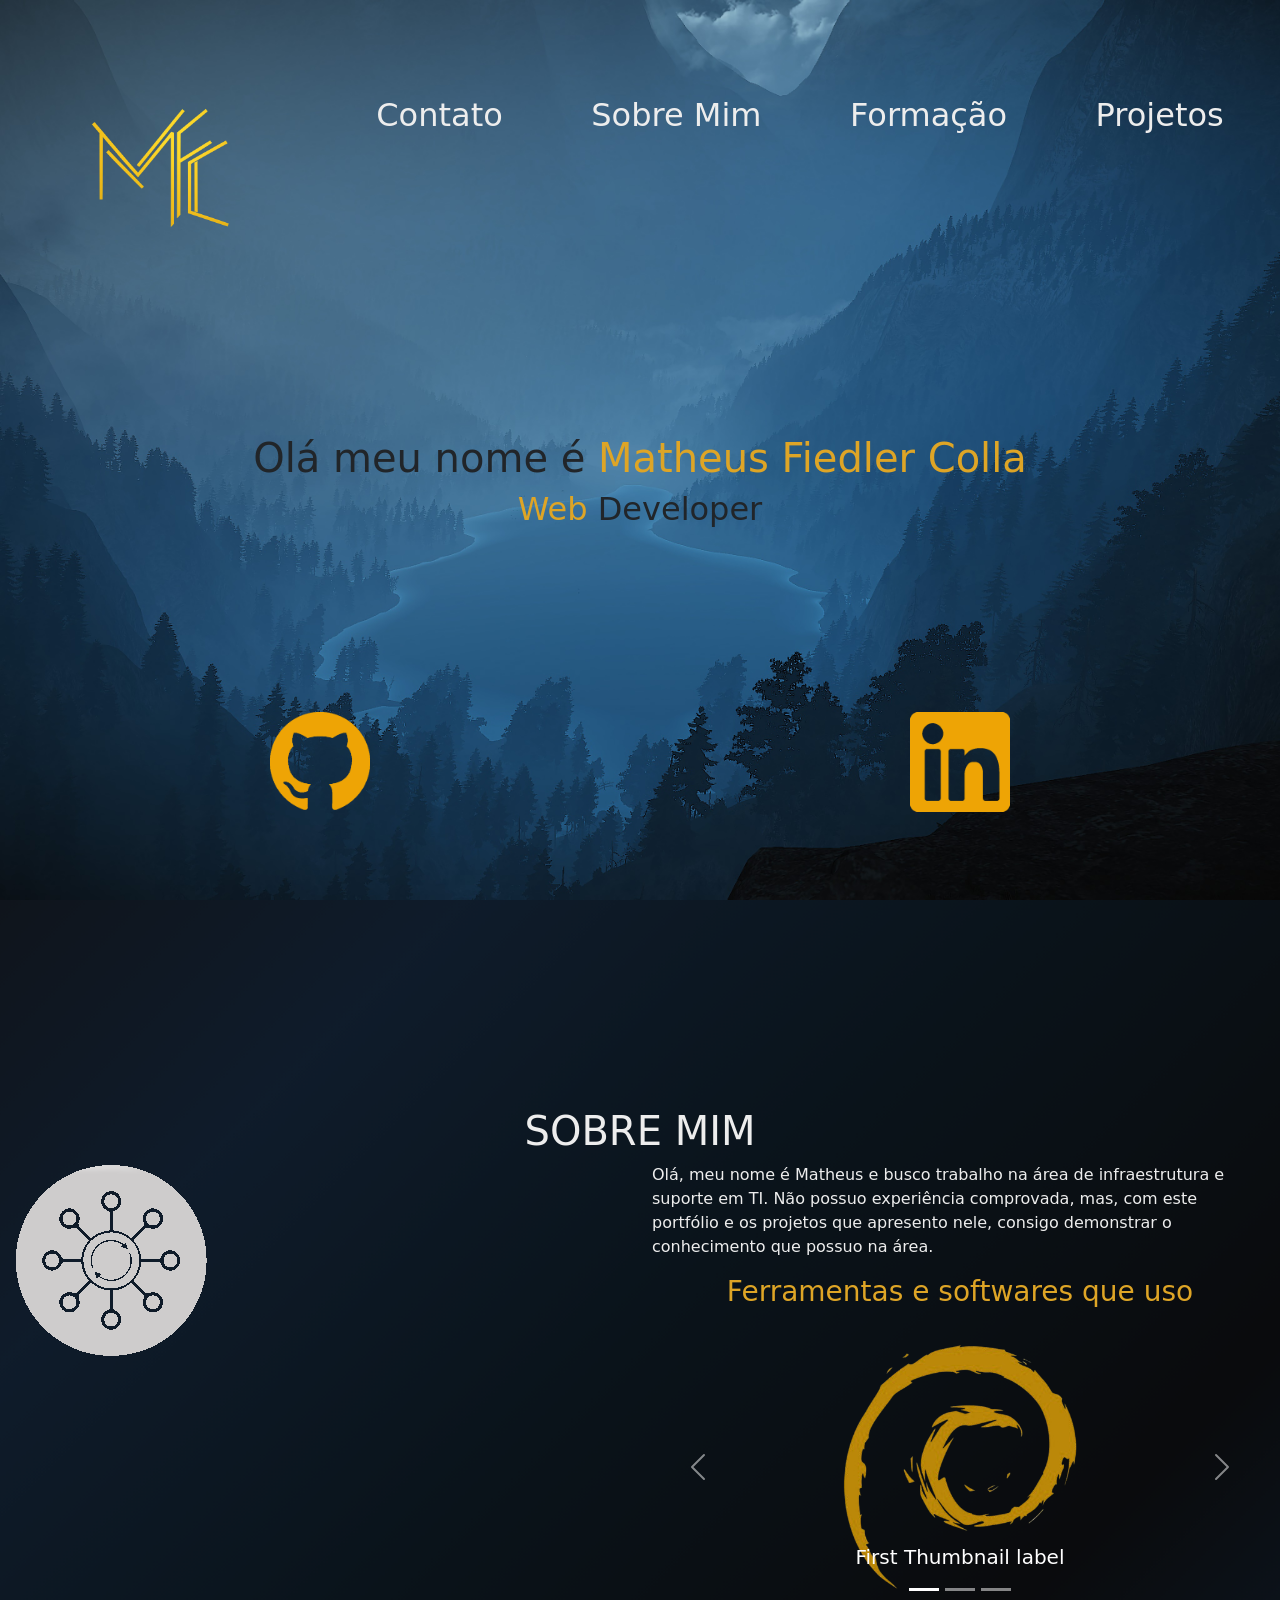
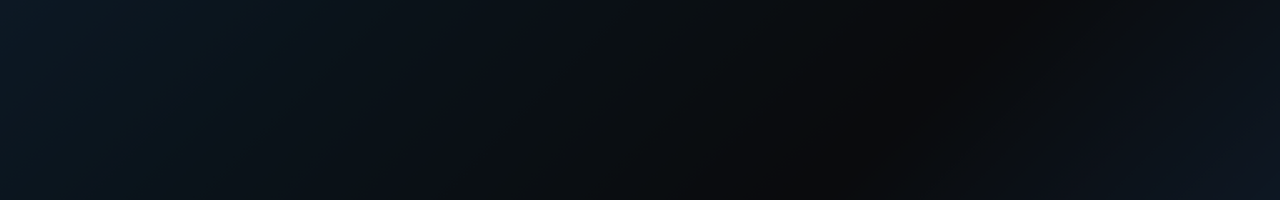
==== index.html @ 3bd5cb3a "Corrigido tamanho do carrossel" ====
<!doctype html>
<html lang="en">
  <head>
    <meta charset="utf-8" />
    <meta name="viewport" content="width=device-width, initial-scale=1" />
    <title>layoutit-project</title>
    <meta name="description" content="Generated with Layoutit" />
    <link href="https://cdn.jsdelivr.net/npm/bootstrap@5.3.8/dist/css/bootstrap.min.css" rel="stylesheet">
    <link rel="stylesheet" href="./css/pagina_inicial.css">
        <style>

        html, body{
        height: 100%;
        margin: 0;
    }

    :root{
        --cor_linhas: #dea526;
        --cor_texto: #ededed;
        --fonte_texto: "Arimo", sans-serif;
        --fonte_titulos: "Roboto Flex", sans-serif;
        --contorno_hover_cursos: #ffffff70;
    }

    #sobre_mim h1{
        color: var(--cor_texto);
    }

    #sobre_mim h3{
        color: #dea526;
    }

    #sobre_mim p{
        color: var(--cor_texto);
    }

    #sobre_mim{
        min-height: 100vh;
        background-image: url("../images/fundo2.png");
        background-size: cover;        
        background-position: center;   
        background-repeat: no-repeat; 
    }

    #sobre_mim .carousel{
    width: 100%;
    margin: auto;
}

    #sobre_mim .carousel-item img{
    height: 300px;
    object-fit: contain;
}

    </style>
  </head>
  <body>
    <div id="home" class="container-fluid d-flex flex-column justify-content-around min-vh-100">
    <div class="row">
        <div class="col-3 d-flex justify-content-center align-items-center">
            <img
                class="img logo rounded"
                src="./images/logo_matheus.png"
                alt="Bike"
            />
        </div>
        <div class="col-9 pl-5 pr-5">
            <ul class="nav d-flex justify-content-around align-items-center">
                <li class="nav-item">
                    <a
                        class="nav-link"
                        href="#"
                        aria-current="page"
                    >
                        <h2 class="h2">Contato</h2>
                    </a>
                </li>
                <li class="nav-item">
                    <a class="nav-link" href="#">
                        <h2 class="h2">Sobre Mim</h2>
                    </a>
                </li>
                <li class="nav-item">
                    <a class="nav-link" href="#">
                        <h2 class="h2">Formação</h2>
                    </a>
                </li>
                <li class="nav-item">
                    <a
                        class="nav-link"
                        href="#"
                        aria-disabled="true"
                    >
                        <h2 class="h2">Projetos</h2>
                    </a>
                </li>
            </ul>
        </div>
    </div>
    <div class="row">
        <div class="col-12">
            <h1 class="h1 text-center pr-3">
               Olá meu nome é <span>Matheus Fiedler Colla</span>
            </h1>
            <h2 class="h2 text-center">
                <span>Web</span> Developer
            </h2>
        </div>
    </div>
    <div class="row">
        <div class="col-6 d-flex justify-content-center">
            <a href="">
                <img
                    class="img-fluid icone rounded"
                    src="./images/git.png"
                    alt="Bike"
                />
            </a>
        </div>
        <div class="col-6 d-flex justify-content-center">
            <a href="">
                <img
                    class="img-fluid icone rounded"
                    src="./images/linkedin.png"
                    alt="Bike"
                />
            </a>
        </div>
    </div>
</div>

<!-- CONTAINER SOBRE MIM -->
<div id="sobre_mim" class="container-fluid d-flex flex-column min-vh-100 align-items-center justify-content-center">
    <div class="row">
        <div class="col-12">
            <h1 class="h1 text-center mt-4">
               SOBRE MIM
            </h1>
        </div>
    </div>
    <div class="row">
        <div class="col-6">
            <img
                class="img-fluid rounded"
                src="./images/sistemas para internet.png"
                alt="Bike"
            />
        </div>
        <div class="col-6">
            <p class="text-left">
                Olá, meu nome é Matheus e busco trabalho na área de infraestrutura e suporte em TI.
                Não possuo experiência comprovada, mas, com este portfólio e os projetos que apresento nele,
                consigo demonstrar o conhecimento que possuo na área.
            </p>
            <h3 class="h3 text-center">
                Ferramentas e softwares que uso
            </h3>
            <div
                class="carousel slide"
                id="carousel-1836ae11-b32a-4146-a61f-86a377e1bf1a"
                data-bs-ride="carousel"
            >
                <div class="carousel-indicators">
                    <button
                        class="active"
                        type="button"
                        data-bs-target="#carousel-1836ae11-b32a-4146-a61f-86a377e1bf1a"
                        data-bs-slide-to="0"
                        aria-current="true"
                        aria-label="Slide 1"
                    ></button>
                    <button
                        type="button"
                        data-bs-target="#carousel-1836ae11-b32a-4146-a61f-86a377e1bf1a"
                        data-bs-slide-to="1"
                        aria-current="false"
                        aria-label="Slide 2"
                    ></button>
                    <button
                        type="button"
                        data-bs-target="#carousel-1836ae11-b32a-4146-a61f-86a377e1bf1a"
                        data-bs-slide-to="2"
                        aria-current="false"
                        aria-label="Slide 3"
                    ></button>
                </div>
                <div class="carousel-inner">
                    <div class="carousel-item active">
                        <img
                            class="d-block w-100"
                            src="./images/debian.png"
                            alt="Carousel image"
                        />
                        <div class="carousel-caption d-none d-md-block">
                            <h5>
                                First Thumbnail
                                label
                            </h5>
                        </div>
                    </div>
                    <div class="carousel-item ">
                        <img
                            class="d-block w-100"
                            src="images/apache.jpg"
                            alt="Carousel image"
                        />
                        <div class="carousel-caption d-none d-md-block">
                            <h5>
                                Second Thumbnail
                                label
                            </h5>
                        </div>
                    </div>
                    <div class="carousel-item ">
                        <img
                            class="d-block w-100"
                            src="./images/docker.png"
                            alt="Carousel image"
                        />
                        <div class="carousel-caption d-none d-md-block">
                            <h5>
                                Third Thumbnail
                                label
                            </h5>
                        </div>
                    </div>
                </div>
                <button
                    class="carousel-control-prev"
                    type="button"
                    data-bs-target="#carousel-1836ae11-b32a-4146-a61f-86a377e1bf1a"
                    data-bs-slide="prev"
                >
                    <span
                        class="carousel-control-prev-icon"
                        aria-hidden="true"
                    ></span>
                    <span class="visually-hidden">
                        prev
                    </span>
                </button>
                <button
                    class="carousel-control-next"
                    type="button"
                    data-bs-target="#carousel-1836ae11-b32a-4146-a61f-86a377e1bf1a"
                    data-bs-slide="next"
                >
                    <span
                        class="carousel-control-next-icon"
                        aria-hidden="true"
                    ></span>
                    <span class="visually-hidden">
                        next
                    </span>
                </button>
            </div>
        </div>
    </div>
</div>
<script src="https://cdn.jsdelivr.net/npm/bootstrap@5.3.8/dist/js/bootstrap.bundle.min.js"></script>
  </body>
</html>
---- css/pagina_inicial.css ----
#home{
    min-height: 100vh;
    background-image: url("../images/plano_fundo.png");
    background-size: cover;        
    background-position: center;   
    background-repeat: no-repeat; 
    }
#home .icone {
    max-width: 100px;
    height: auto;
}

#home .logo{
    max-width: 170px;
    height: auto;
}

#home .h1,.h2,.h4{
    font-weight: 200px !important;
}

#home .nav-link{
    color: #ededed;
}

#home .nav-link:hover{
    color: #dea526;
}

#home span{
    color: #dea526;
}
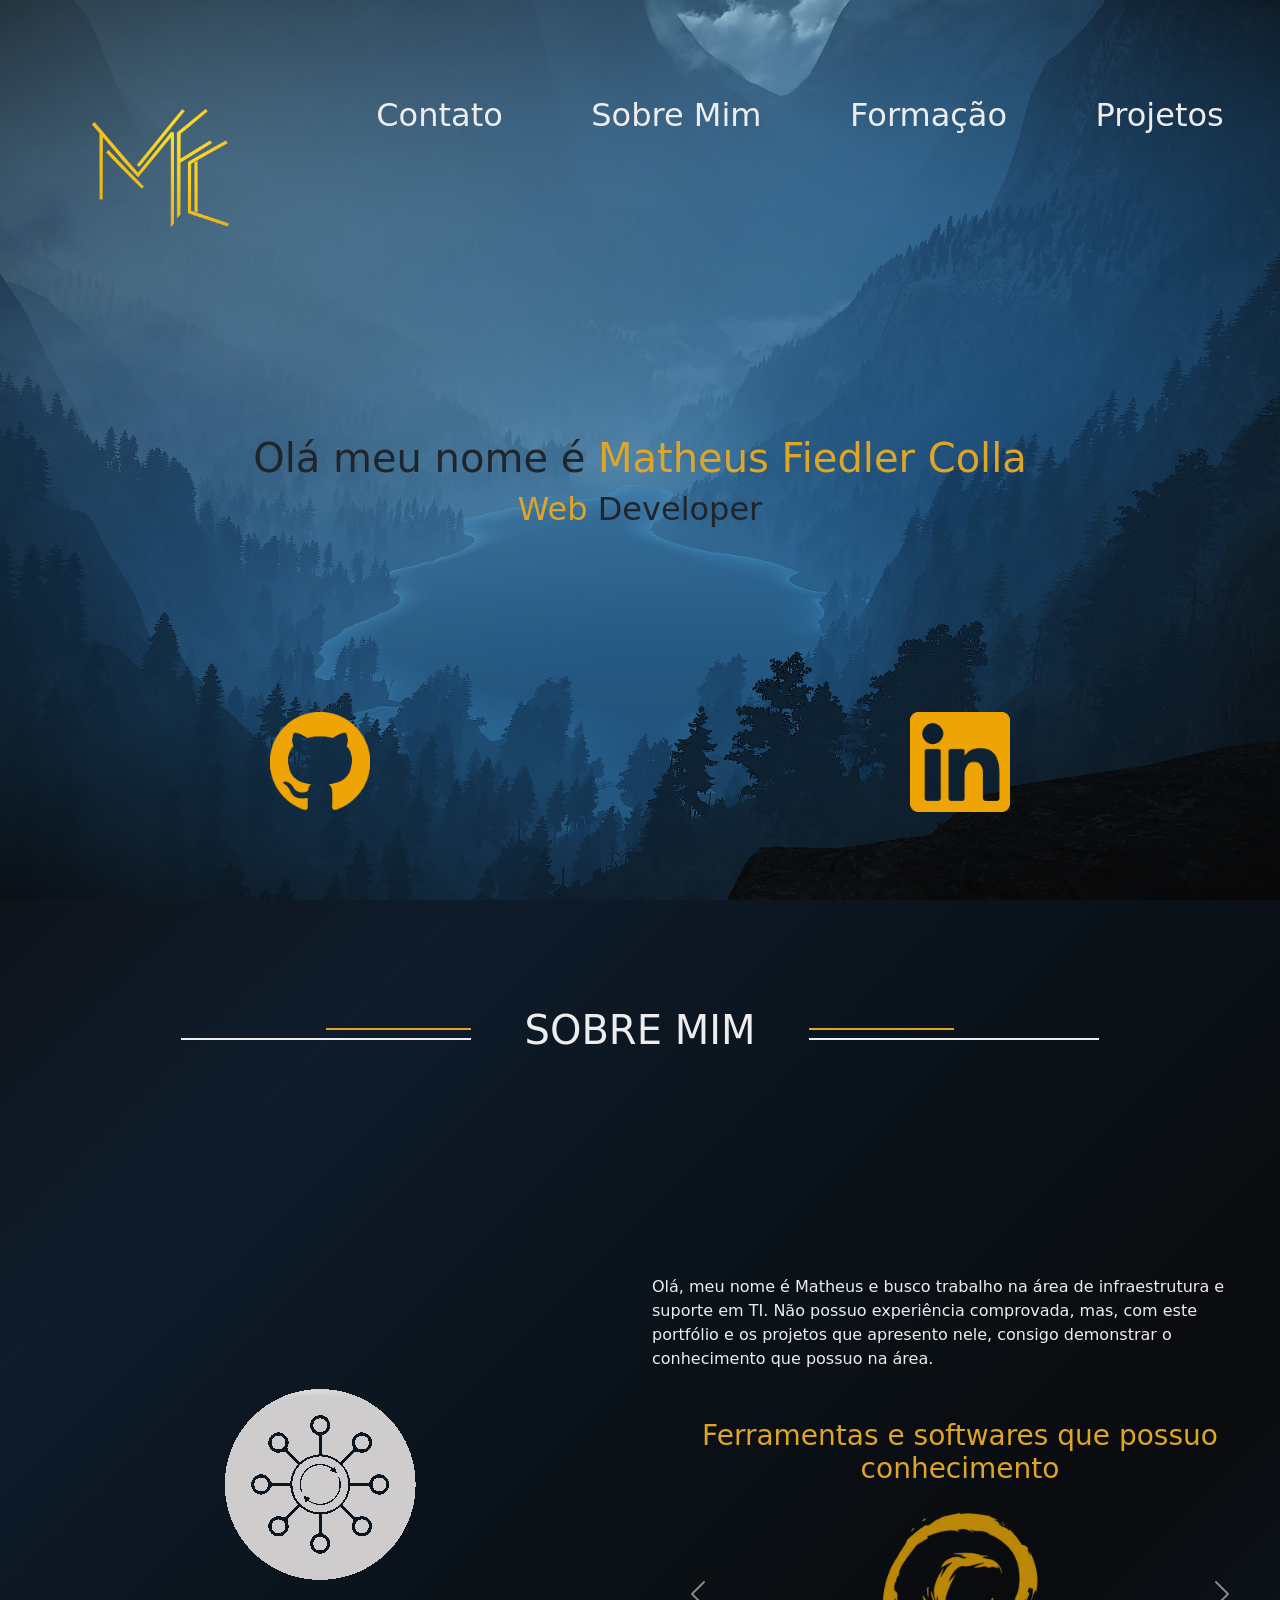
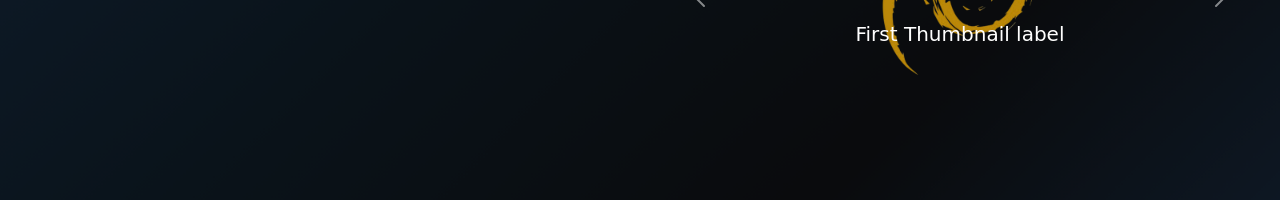
==== commit bef6a40d: "Adicionado adornos no título e remoção poluição visual carrossel de ferramentas" ====
--- a/index.html
+++ b/index.html
@@ -24,14 +24,17 @@
 
     #sobre_mim h1{
         color: var(--cor_texto);
+        font-weight: 300;
     }
 
     #sobre_mim h3{
         color: #dea526;
+        font-weight: 200;
     }
 
     #sobre_mim p{
         color: var(--cor_texto);
+        font-weight: 200;
     }
 
     #sobre_mim{
@@ -48,7 +51,7 @@
 }
 
     #sobre_mim .carousel-item img{
-    height: 300px;
+    height: 200px;
     object-fit: contain;
 }
 
@@ -130,16 +133,24 @@
 </div>
 
 <!-- CONTAINER SOBRE MIM -->
-<div id="sobre_mim" class="container-fluid d-flex flex-column min-vh-100 align-items-center justify-content-center">
-    <div class="row">
-        <div class="col-12">
-            <h1 class="h1 text-center mt-4">
+<div id="sobre_mim" class="container-fluid d-flex flex-column min-vh-100 align-items-center justify-content-around">
+    <div class="row d-flex justify-content-center align-items-center w-100">
+        <div class="col-3 d-flex flex-column align-items-end">
+            <div class="col-6 mb-2" style="border: 1px solid #dea526;"></div>
+            <div class="col-12" style="border: 1px solid #ededed;"></div>
+        </div>
+        <div class="col-3">
+            <h1 class="h1 text-center">
                SOBRE MIM
             </h1>
         </div>
-    </div>
-    <div class="row">
-        <div class="col-6">
+        <div class="col-3 d-flex flex-column">
+            <div class="col-6 mb-2" style="border: 1px solid #dea526;"></div>
+            <div class="col-12" style="border: 1px solid #ededed;"></div>
+        </div>
+    </div>
+    <div class="row">
+        <div class="col-6 d-flex justify-content-center align-items-center">
             <img
                 class="img-fluid rounded"
                 src="./images/sistemas para internet.png"
@@ -147,43 +158,19 @@
             />
         </div>
         <div class="col-6">
-            <p class="text-left">
+            <p class="text-left mb-5">
                 Olá, meu nome é Matheus e busco trabalho na área de infraestrutura e suporte em TI.
                 Não possuo experiência comprovada, mas, com este portfólio e os projetos que apresento nele,
                 consigo demonstrar o conhecimento que possuo na área.
             </p>
             <h3 class="h3 text-center">
-                Ferramentas e softwares que uso
+                Ferramentas e softwares que possuo conhecimento
             </h3>
             <div
                 class="carousel slide"
                 id="carousel-1836ae11-b32a-4146-a61f-86a377e1bf1a"
                 data-bs-ride="carousel"
             >
-                <div class="carousel-indicators">
-                    <button
-                        class="active"
-                        type="button"
-                        data-bs-target="#carousel-1836ae11-b32a-4146-a61f-86a377e1bf1a"
-                        data-bs-slide-to="0"
-                        aria-current="true"
-                        aria-label="Slide 1"
-                    ></button>
-                    <button
-                        type="button"
-                        data-bs-target="#carousel-1836ae11-b32a-4146-a61f-86a377e1bf1a"
-                        data-bs-slide-to="1"
-                        aria-current="false"
-                        aria-label="Slide 2"
-                    ></button>
-                    <button
-                        type="button"
-                        data-bs-target="#carousel-1836ae11-b32a-4146-a61f-86a377e1bf1a"
-                        data-bs-slide-to="2"
-                        aria-current="false"
-                        aria-label="Slide 3"
-                    ></button>
-                </div>
                 <div class="carousel-inner">
                     <div class="carousel-item active">
                         <img
@@ -219,8 +206,7 @@
                         />
                         <div class="carousel-caption d-none d-md-block">
                             <h5>
-                                Third Thumbnail
-                                label
+                                Docker
                             </h5>
                         </div>
                     </div>
--- a/css/pagina_inicial.css
+++ b/css/pagina_inicial.css
@@ -16,7 +16,7 @@
 }
 
 #home .h1,.h2,.h4{
-    font-weight: 200px !important;
+    font-weight: 300 !important;
 }
 
 #home .nav-link{
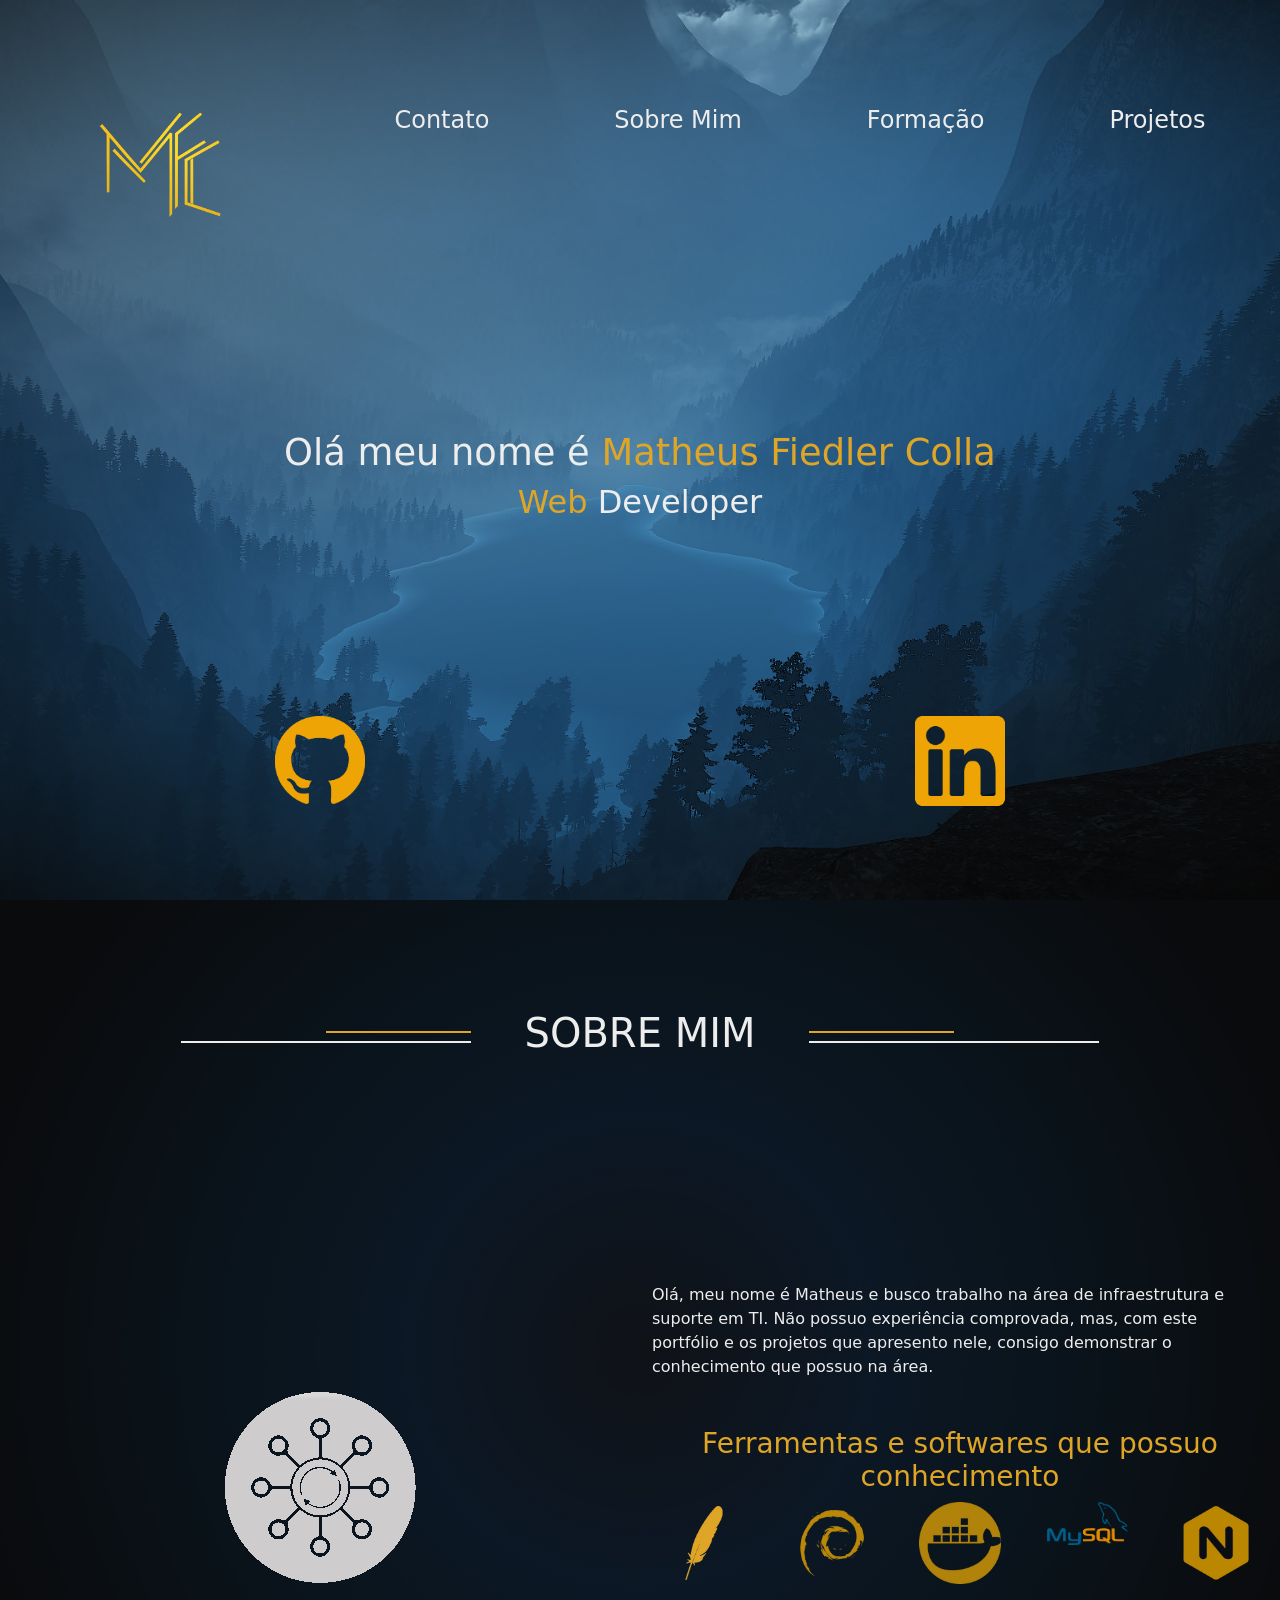
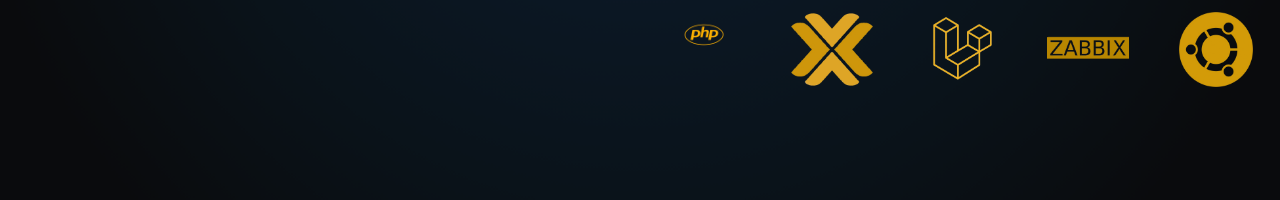
==== commit 90b035ad: "adicionado contatos na home" ====
--- a/index.html
+++ b/index.html
@@ -39,7 +39,7 @@
 
     #sobre_mim{
         min-height: 100vh;
-        background-image: url("../images/fundo2.png");
+        background-image: url("../images/fundo.png");
         background-size: cover;        
         background-position: center;   
         background-repeat: no-repeat; 
@@ -71,21 +71,22 @@
             <ul class="nav d-flex justify-content-around align-items-center">
                 <li class="nav-item">
                     <a
+                        id="botao_contato"
                         class="nav-link"
                         href="#"
                         aria-current="page"
                     >
-                        <h2 class="h2">Contato</h2>
+                        Contato
                     </a>
                 </li>
                 <li class="nav-item">
                     <a class="nav-link" href="#">
-                        <h2 class="h2">Sobre Mim</h2>
+                        Sobre Mim
                     </a>
                 </li>
                 <li class="nav-item">
                     <a class="nav-link" href="#">
-                        <h2 class="h2">Formação</h2>
+                        Formação
                     </a>
                 </li>
                 <li class="nav-item">
@@ -94,7 +95,7 @@
                         href="#"
                         aria-disabled="true"
                     >
-                        <h2 class="h2">Projetos</h2>
+                        Projetos
                     </a>
                 </li>
             </ul>
@@ -103,11 +104,21 @@
     <div class="row">
         <div class="col-12">
             <h1 class="h1 text-center pr-3">
-               Olá meu nome é <span>Matheus Fiedler Colla</span>
+                Olá meu nome é <span>Matheus Fiedler Colla</span>
             </h1>
             <h2 class="h2 text-center">
                 <span>Web</span> Developer
             </h2>
+            <div id="contatos" class="row d-flex d-none justify-content-center mt-5">
+                <div class="col-4 d-flex justify-content-center align-items-center gap-1">
+                    <img class="imagem_contato img-fluid icone rounded" src="images/icone_telefone.png">
+                    <p>(55) 9 8123-2927</p>
+                </div>
+                <div class="col-4 d-flex justify-content-center align-items-center gap-1">
+                    <img class="imagem_contato img-fluid icone rounded" src="/images/icone_email.png">
+                    <p>matheusfiedlercolla@gmail.com</p>
+                </div>
+            </div>  
         </div>
     </div>
     <div class="row">
@@ -166,7 +177,80 @@
             <h3 class="h3 text-center">
                 Ferramentas e softwares que possuo conhecimento
             </h3>
-            <div
+            <div class="row d-flex justify-content-around mb-4">
+                <div class="col-2">
+                    <img
+                        class="img-fluid"
+                        src="/images/apache.jpg"
+                        alt="Bike"
+                    />
+                </div>
+                <div class="col-2">
+                    <img
+                        class="img-fluid"
+                        src="/images/debian.png"
+                        alt="Bike"
+                    />
+                </div>
+                <div class="col-2">
+                    <img
+                        class="img-fluid"
+                        src="/images/docker.png"
+                        alt="Bike"
+                    />
+                </div>
+                <div class="col-2">
+                    <img
+                        class="img-fluid"
+                        src="/images/mysql.png"
+                        alt="Bike"
+                    />
+                </div>
+                <div class="col-2">
+                    <img
+                        class="img-fluid"
+                        src="/images/nginx.png"
+                        alt="Bike"
+                    />
+                </div>
+            </div>
+            <div class="row d-flex justify-content-around">
+                <div class="col-2">
+                    <img
+                        class="img-fluid"
+                        src="/images/php.png"
+                        alt="Bike"
+                    />
+                </div>
+                 <div class="col-2">
+                    <img
+                        class="img-fluid"
+                        src="/images/proxmox.png"
+                        alt="Bike"
+                    />
+                </div>
+                <div class="col-2">
+                    <img
+                        class="img-fluid"
+                        src="/images/Laravel.png"
+                        alt="Bike"
+                    />
+                </div>
+                <div class="col-2">
+                    <img
+                        class="img-fluid"
+                        src="/images/zabbix.png"
+                        alt="Bike"
+                    />
+                </div>
+                <div class="col-2">
+                    <img
+                        class="img-fluid"
+                        src="/images/ubuntu.png"
+                        alt="Bike"
+                    />
+            </div>
+            <!-- <div
                 class="carousel slide"
                 id="carousel-1836ae11-b32a-4146-a61f-86a377e1bf1a"
                 data-bs-ride="carousel"
@@ -239,10 +323,11 @@
                         next
                     </span>
                 </button>
-            </div>
+            </div> -->
         </div>
     </div>
 </div>
 <script src="https://cdn.jsdelivr.net/npm/bootstrap@5.3.8/dist/js/bootstrap.bundle.min.js"></script>
+<script src="/js/home.js"></script>
   </body>
 </html>
--- a/css/pagina_inicial.css
+++ b/css/pagina_inicial.css
@@ -1,4 +1,8 @@
+:root {
+    --font-size-base: 1rem;
+}
 #home{
+    gap: 0;
     min-height: 100vh;
     background-image: url("../images/plano_fundo.png");
     background-size: cover;        
@@ -6,17 +10,23 @@
     background-repeat: no-repeat; 
     }
 #home .icone {
-    max-width: 100px;
+    max-width: 90px;
     height: auto;
 }
 
 #home .logo{
-    max-width: 170px;
+    max-width: 150px;
     height: auto;
 }
+#home .imagem_contato{
+    max-width: 50px;
+    height: auto;
+    margin-bottom: 2%;
+}
 
-#home .h1,.h2,.h4{
-    font-weight: 300 !important;
+#home .h1,.h2,.h4, .nav-item{
+    font-weight: 300;
+    color: #ededed;
 }
 
 #home .nav-link{
@@ -29,4 +39,89 @@
 
 #home span{
     color: #dea526;
-}+}
+
+#home p{
+    color: #ededed;
+    font-weight: 300;
+    background: rgba(0,0,0,0.4);
+    padding: 5px;
+    border-radius: 5px;
+}
+
+/* // Small devices (landscape phones, 576px and up) */
+@media (min-width: 576px) { 
+    #home .nav-item{
+        font-size: calc(var(--font-size-base)* 1.3);
+    }
+    #home h1{
+        font-size: calc((var(--font-size-base)*2));
+    }
+    #home h2{
+        font-size: calc((var(--font-size-base)*1.8));
+    }
+    #home{
+        font-size: calc((var(--font-size-base)*1));
+    }
+ }
+
+/* // Medium devices (tablets, 768px and up) */
+@media (min-width: 768px) { 
+    #home .nav-item{
+        font-size: calc(var(--font-size-base)* 1.35);
+    }
+    #home h1{
+        font-size: calc((var(--font-size-base)*2));
+    }
+    #home h2{
+        font-size: calc((var(--font-size-base)*1.8));
+    }
+    #home{
+        font-size: calc((var(--font-size-base)*1.1));
+    }
+ }
+
+/* // Large devices (desktops, 992px and up) */
+@media (min-width: 992px) { 
+    #home .nav-item{
+        font-size: calc(var(--font-size-base)* 1.45);
+    }
+    #home h1{
+        font-size: calc((var(--font-size-base)*2));
+    }
+    #home h2{
+        font-size: calc((var(--font-size-base)*1.2));
+    }
+ }
+
+/* // X-Large devices (large desktops, 1200px and up) */
+@media (min-width: 1200px) { 
+    #home .nav-item{
+        font-size: calc(var(--font-size-base)*1.5);
+    }
+    #home h1{
+        font-size: calc((var(--font-size-base)*2.3));
+    }
+    #home h2{
+        font-size: calc((var(--font-size-base)*2));
+    }
+    #home{
+        font-size: calc((var(--font-size-base)*1.3));
+    }
+ }
+
+/* // XX-Large devices (larger desktops, 1400px and up) */
+@media (min-width: 1400px) { 
+    #home .nav-item{
+        font-size: calc(var(--font-size-base)*1.75);
+    }
+    #home h1{
+        font-size: calc((var(--font-size-base)*2.5));
+    }
+    #home h2{
+        font-size: calc((var(--font-size-base)*2.2));
+    }
+    #home{
+        font-size: calc((var(--font-size-base)*1.5));
+    }
+ }
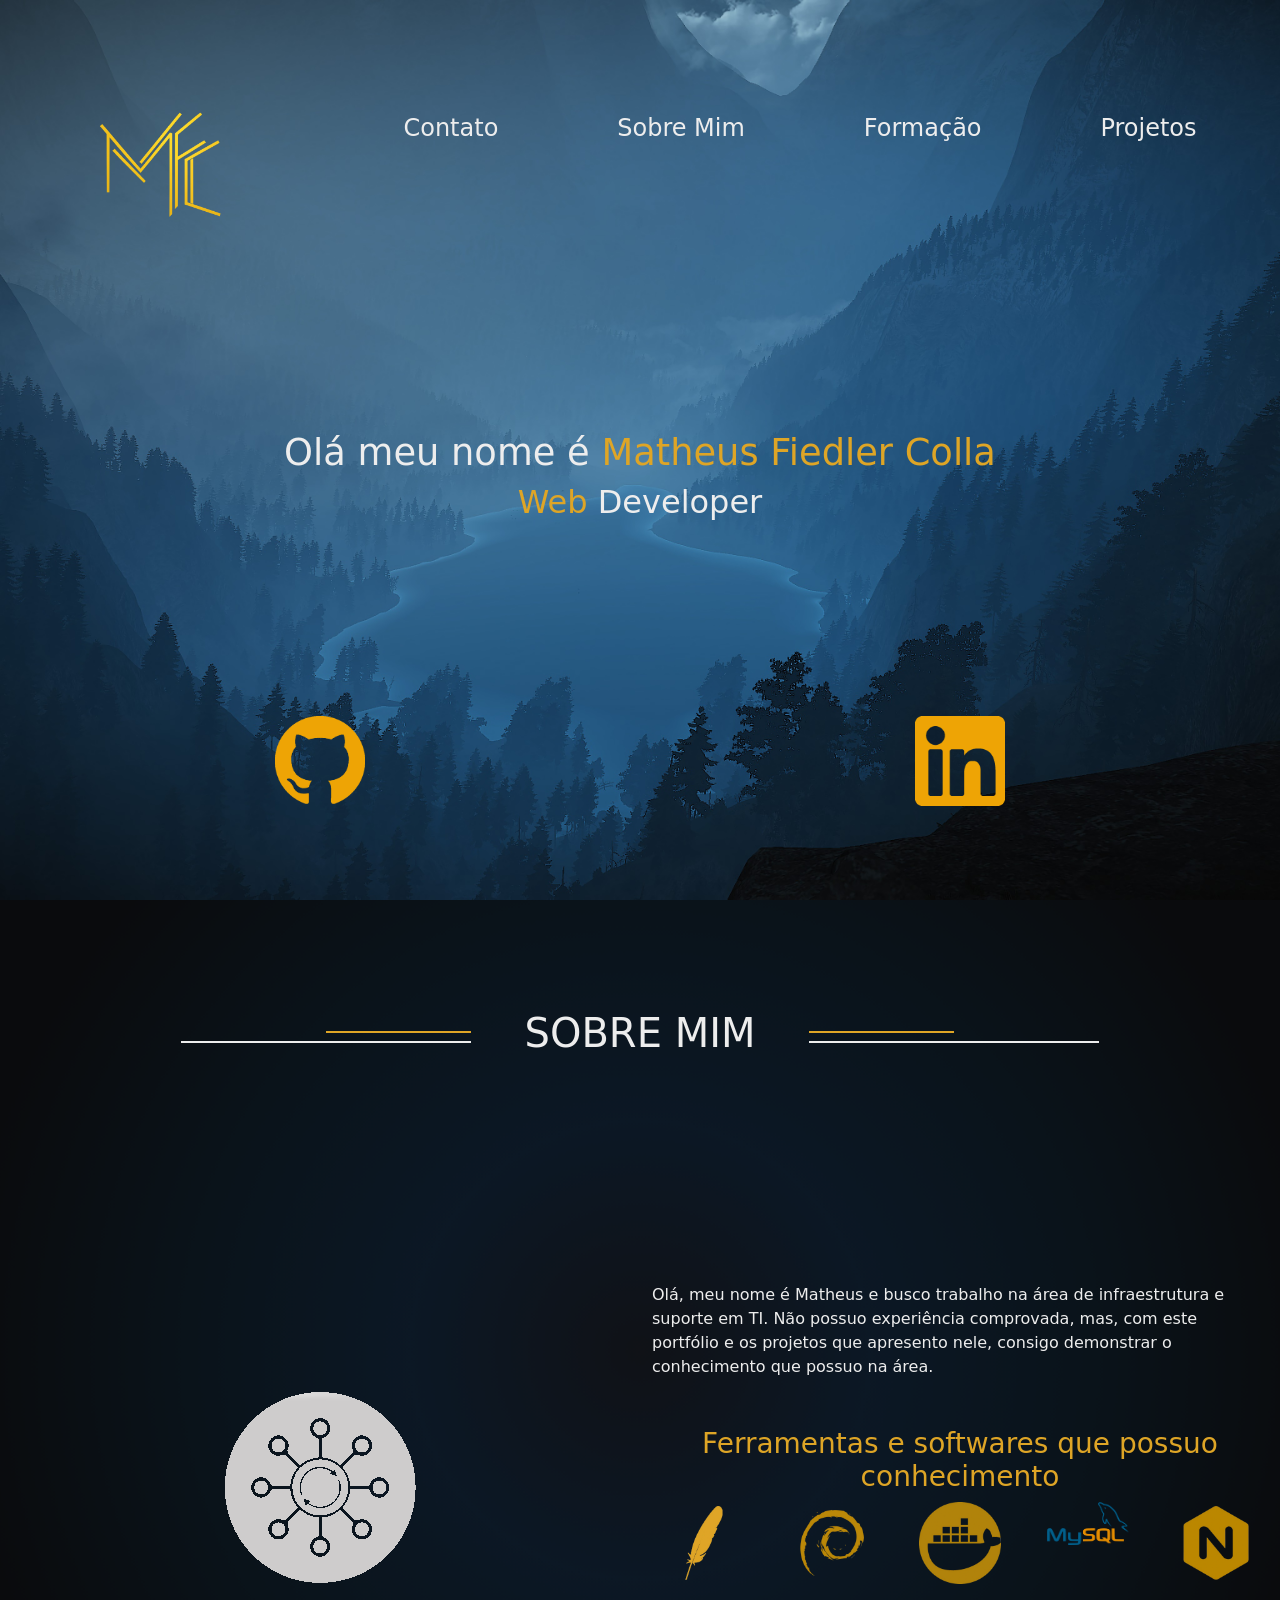
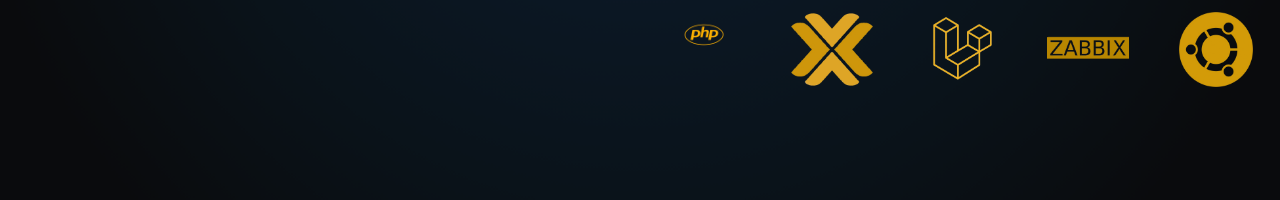
==== commit da0311ed: "Adicionado menu hamburguer" ====
--- a/index.html
+++ b/index.html
@@ -6,6 +6,9 @@
     <title>layoutit-project</title>
     <meta name="description" content="Generated with Layoutit" />
     <link href="https://cdn.jsdelivr.net/npm/bootstrap@5.3.8/dist/css/bootstrap.min.css" rel="stylesheet">
+<script src="https://cdn.jsdelivr.net/npm/bootstrap@5.2.0/dist/js/bootstrap.bundle.min.js" integrity="sha384-A3rJD856KowSb7dwlZdYEkO39Gagi7vIsF0jrRAoQmDKKtQBHUuLZ9AsSv4jD4Xa" crossorigin="anonymous"></script>
+
+    <link rel="stylesheet" href="./css/animacoes.css">
     <link rel="stylesheet" href="./css/pagina_inicial.css">
         <style>
 
@@ -67,39 +70,38 @@
                 alt="Bike"
             />
         </div>
-        <div class="col-9 pl-5 pr-5">
-            <ul class="nav d-flex justify-content-around align-items-center">
-                <li class="nav-item">
-                    <a
-                        id="botao_contato"
-                        class="nav-link"
-                        href="#"
-                        aria-current="page"
-                    >
-                        Contato
-                    </a>
-                </li>
-                <li class="nav-item">
-                    <a class="nav-link" href="#">
-                        Sobre Mim
-                    </a>
-                </li>
-                <li class="nav-item">
-                    <a class="nav-link" href="#">
-                        Formação
-                    </a>
-                </li>
-                <li class="nav-item">
-                    <a
-                        class="nav-link"
-                        href="#"
-                        aria-disabled="true"
-                    >
-                        Projetos
-                    </a>
-                </li>
-            </ul>
-        </div>
+    <div class="col-9">
+        <div id="nav-area">
+            <div class="row">
+            <div class="col">
+                <nav class="navbar navbar-expand-sm">
+                <div class="container-fluid d-flex justify-content-end">
+                    <button class="navbar-toggler" type="button" data-bs-toggle="collapse" data-bs-target="#navbarText" aria-controls="navbarText" aria-expanded="false" aria-label="Toggle navigation">
+                        <span class="navbar-toggler-icon""></span>
+                    </button>
+                    <div class="collapse navbar-collapse" id="navbarText">
+                        <ul class="navbar-nav d-flex justify-content-around w-100">
+                            <li class="nav-item">
+                            <a id="botao_contato" class="nav-link" href="#">Contato</a>
+                            </li>
+                            <li class="nav-item">
+                            <a class="nav-link" href="#">Sobre Mim</a>
+                            </li>
+                            <li class="nav-item">
+                            <a class="nav-link" href="#">Formação</a>
+                            </li>
+                            <li class="nav-item">
+                            <a class="nav-link" href="#">Projetos</a>
+                            </li>
+                        </ul>
+                    </div>
+                </div>
+                </nav>
+
+            </div>
+            </div>
+        </div>
+    </div>
     </div>
     <div class="row">
         <div class="col-12">
@@ -250,80 +252,6 @@
                         alt="Bike"
                     />
             </div>
-            <!-- <div
-                class="carousel slide"
-                id="carousel-1836ae11-b32a-4146-a61f-86a377e1bf1a"
-                data-bs-ride="carousel"
-            >
-                <div class="carousel-inner">
-                    <div class="carousel-item active">
-                        <img
-                            class="d-block w-100"
-                            src="./images/debian.png"
-                            alt="Carousel image"
-                        />
-                        <div class="carousel-caption d-none d-md-block">
-                            <h5>
-                                First Thumbnail
-                                label
-                            </h5>
-                        </div>
-                    </div>
-                    <div class="carousel-item ">
-                        <img
-                            class="d-block w-100"
-                            src="images/apache.jpg"
-                            alt="Carousel image"
-                        />
-                        <div class="carousel-caption d-none d-md-block">
-                            <h5>
-                                Second Thumbnail
-                                label
-                            </h5>
-                        </div>
-                    </div>
-                    <div class="carousel-item ">
-                        <img
-                            class="d-block w-100"
-                            src="./images/docker.png"
-                            alt="Carousel image"
-                        />
-                        <div class="carousel-caption d-none d-md-block">
-                            <h5>
-                                Docker
-                            </h5>
-                        </div>
-                    </div>
-                </div>
-                <button
-                    class="carousel-control-prev"
-                    type="button"
-                    data-bs-target="#carousel-1836ae11-b32a-4146-a61f-86a377e1bf1a"
-                    data-bs-slide="prev"
-                >
-                    <span
-                        class="carousel-control-prev-icon"
-                        aria-hidden="true"
-                    ></span>
-                    <span class="visually-hidden">
-                        prev
-                    </span>
-                </button>
-                <button
-                    class="carousel-control-next"
-                    type="button"
-                    data-bs-target="#carousel-1836ae11-b32a-4146-a61f-86a377e1bf1a"
-                    data-bs-slide="next"
-                >
-                    <span
-                        class="carousel-control-next-icon"
-                        aria-hidden="true"
-                    ></span>
-                    <span class="visually-hidden">
-                        next
-                    </span>
-                </button>
-            </div> -->
         </div>
     </div>
 </div>
--- a/css/animacoes.css
+++ b/css/animacoes.css
@@ -0,0 +1,63 @@
+@keyframes surgir_cima_baixo{
+    from{
+        transform: translateY(-50px);
+    }
+
+    to{
+        transform: translateY(0px);
+    }
+}
+
+@keyframes surgir_baixo_cima{
+    from{
+        transform: translateY(50px);
+    }
+
+    to{
+        transform: translateY(0px);
+    }
+}
+
+@keyframes surgir_esquerda_direita {
+    from{
+        transform: translateX(90px);
+    }
+
+    to{
+        transform: translateX(0px);
+    }
+}
+
+@keyframes contornar_bordas{
+    0% {
+        border-bottom: 1px solid var(--cor_linhas);
+    }
+
+    25%{
+        border-bottom: 1px solid var(--cor_linhas);
+        border-right: 1px solid var(--cor_linhas);
+    }
+
+    75%{
+        border-bottom: 1px solid var(--cor_linhas);
+        border-right: 1px solid var(--cor_linhas);
+        border-top: 1px solid var(--cor_linhas);
+    }
+
+    100%{
+        border-bottom: 1px solid var(--cor_linhas);
+        border-right: 1px solid var(--cor_linhas);
+        border-top: 1px solid var(--cor_linhas);
+        border-left: 1px solid var(--cor_linhas);
+    }
+}
+
+@keyframes surgir_menu{
+    from{
+        transform: translateX(40px);
+    }
+
+    to{
+        transform: translateX(0px);
+    }
+}
--- a/css/pagina_inicial.css
+++ b/css/pagina_inicial.css
@@ -74,7 +74,7 @@
         font-size: calc((var(--font-size-base)*2));
     }
     #home h2{
-        font-size: calc((var(--font-size-base)*1.8));
+        font-size: calc((var(--font-size-base)*2));
     }
     #home{
         font-size: calc((var(--font-size-base)*1.1));
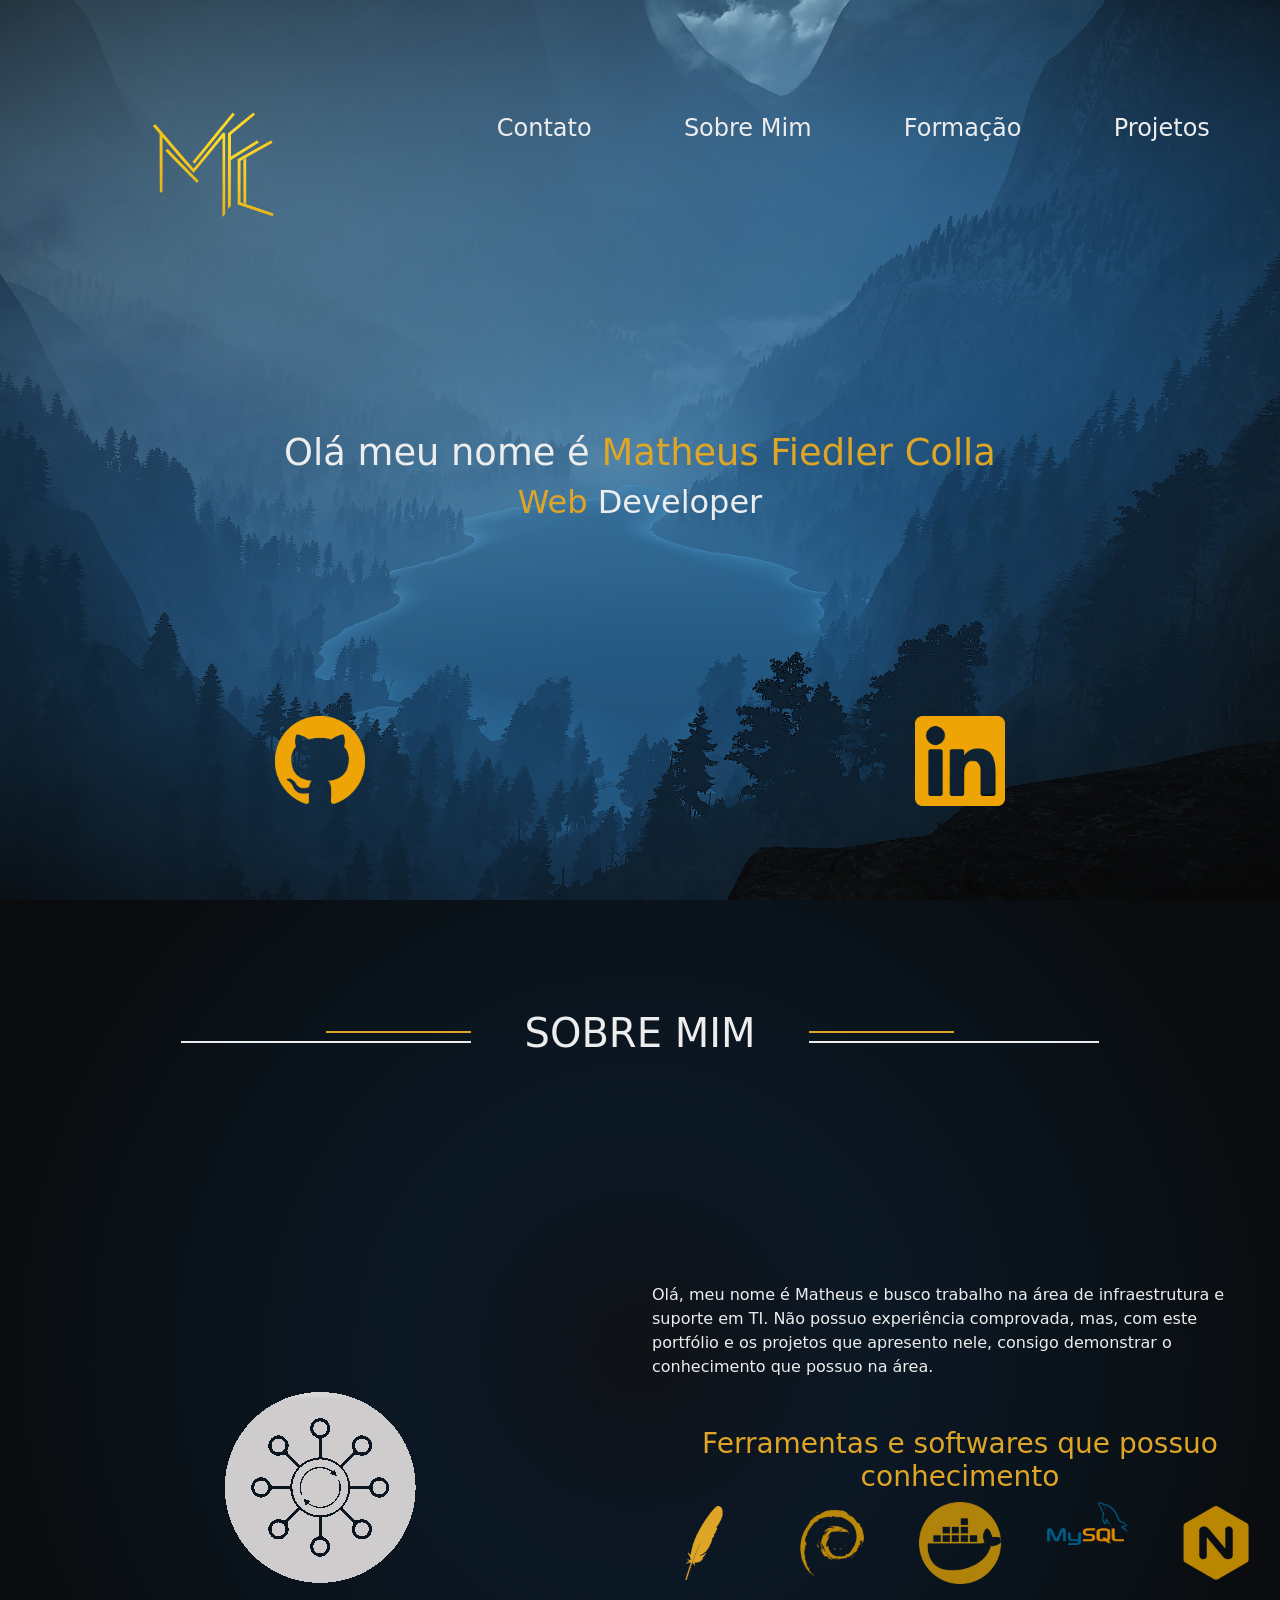
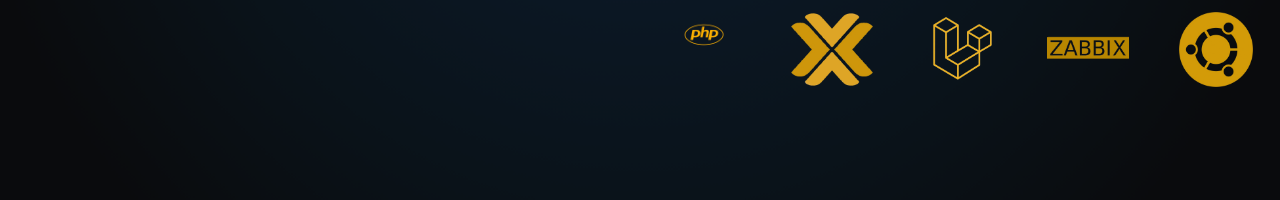
==== commit aca55d32: "Corrigido responsividade do mobile e menu" ====
--- a/index.html
+++ b/index.html
@@ -6,7 +6,6 @@
     <title>layoutit-project</title>
     <meta name="description" content="Generated with Layoutit" />
     <link href="https://cdn.jsdelivr.net/npm/bootstrap@5.3.8/dist/css/bootstrap.min.css" rel="stylesheet">
-<script src="https://cdn.jsdelivr.net/npm/bootstrap@5.2.0/dist/js/bootstrap.bundle.min.js" integrity="sha384-A3rJD856KowSb7dwlZdYEkO39Gagi7vIsF0jrRAoQmDKKtQBHUuLZ9AsSv4jD4Xa" crossorigin="anonymous"></script>
 
     <link rel="stylesheet" href="./css/animacoes.css">
     <link rel="stylesheet" href="./css/pagina_inicial.css">
@@ -48,39 +47,30 @@
         background-repeat: no-repeat; 
     }
 
-    #sobre_mim .carousel{
-    width: 100%;
-    margin: auto;
-}
-
-    #sobre_mim .carousel-item img{
-    height: 200px;
-    object-fit: contain;
-}
 
     </style>
   </head>
   <body>
     <div id="home" class="container-fluid d-flex flex-column justify-content-around min-vh-100">
     <div class="row">
-        <div class="col-3 d-flex justify-content-center align-items-center">
+        <div class="col-4 d-flex justify-content-center align-items-center">
             <img
                 class="img logo rounded"
                 src="./images/logo_matheus.png"
                 alt="Bike"
             />
         </div>
-    <div class="col-9">
+    <div class="col-8">
         <div id="nav-area">
             <div class="row">
             <div class="col">
                 <nav class="navbar navbar-expand-sm">
                 <div class="container-fluid d-flex justify-content-end">
                     <button class="navbar-toggler" type="button" data-bs-toggle="collapse" data-bs-target="#navbarText" aria-controls="navbarText" aria-expanded="false" aria-label="Toggle navigation">
-                        <span class="navbar-toggler-icon""></span>
+                        <span class="navbar-toggler-icon"></span>
                     </button>
                     <div class="collapse navbar-collapse" id="navbarText">
-                        <ul class="navbar-nav d-flex justify-content-around w-100">
+                        <ul class="navbar-nav d-flex justify-content-around align-items-center w-100">
                             <li class="nav-item">
                             <a id="botao_contato" class="nav-link" href="#">Contato</a>
                             </li>
@@ -111,16 +101,17 @@
             <h2 class="h2 text-center">
                 <span>Web</span> Developer
             </h2>
-            <div id="contatos" class="row d-flex d-none justify-content-center mt-5">
-                <div class="col-4 d-flex justify-content-center align-items-center gap-1">
-                    <img class="imagem_contato img-fluid icone rounded" src="images/icone_telefone.png">
-                    <p>(55) 9 8123-2927</p>
-                </div>
-                <div class="col-4 d-flex justify-content-center align-items-center gap-1">
-                    <img class="imagem_contato img-fluid icone rounded" src="/images/icone_email.png">
-                    <p>matheusfiedlercolla@gmail.com</p>
-                </div>
-            </div>  
+            <div id="contatos" class="d-none flex-column flex-md-row justify-content-center align-items-center gap-3 mt-4">
+                <div class="contato-item">
+                    <img class="imagem_contato img-fluid icone rounded" src="images/icone_telefone.png" alt="Telefone">
+                    <p class="contato-texto">(55) 9 8123-2927</p>
+                </div>
+
+                <div class="contato-item">
+                    <img class="imagem_contato img-fluid icone rounded" src="images/icone_email.png" alt="Email">
+                    <p class="contato-texto">matheusfiedlercolla@gmail.com</p>
+                </div>
+            </div> 
         </div>
     </div>
     <div class="row">
--- a/css/pagina_inicial.css
+++ b/css/pagina_inicial.css
@@ -49,6 +49,57 @@
     border-radius: 5px;
 }
 
+#contatos {
+    width: 100%;
+}
+
+.contato-item {
+    display: flex;
+    align-items: center;
+    justify-content: center;
+    gap: 8px;
+}
+
+.contato-texto {
+    margin: 0;
+    white-space: nowrap;
+}
+
+#home .imagem_contato {
+    max-width: 42px;
+    height: auto;
+    margin-bottom: 0;
+}
+
+
+/* // Small devices (landscape phones, 576px and up) */
+@media (width < 576px) { 
+    #home .nav-item{
+        font-size: calc(var(--font-size-base)* 1.3);
+    }
+    #home h1{
+        font-size: calc((var(--font-size-base)*1.5));
+    }
+    #home h2{
+        font-size: calc((var(--font-size-base)*1.4));
+    }
+    #home{
+        font-size: calc((var(--font-size-base)*1));
+    }
+
+    #home .icone{
+        max-width: 70px;
+    }
+
+    #home .logo{
+        max-width: 130px;
+    }
+
+    #home .imagem_contato{
+        max-width: 40px;
+    }
+}
+
 /* // Small devices (landscape phones, 576px and up) */
 @media (min-width: 576px) { 
     #home .nav-item{
@@ -63,12 +114,12 @@
     #home{
         font-size: calc((var(--font-size-base)*1));
     }
- }
+}
 
 /* // Medium devices (tablets, 768px and up) */
 @media (min-width: 768px) { 
     #home .nav-item{
-        font-size: calc(var(--font-size-base)* 1.35);
+        font-size: calc(var(--font-size-base)* 1.5);
     }
     #home h1{
         font-size: calc((var(--font-size-base)*2));
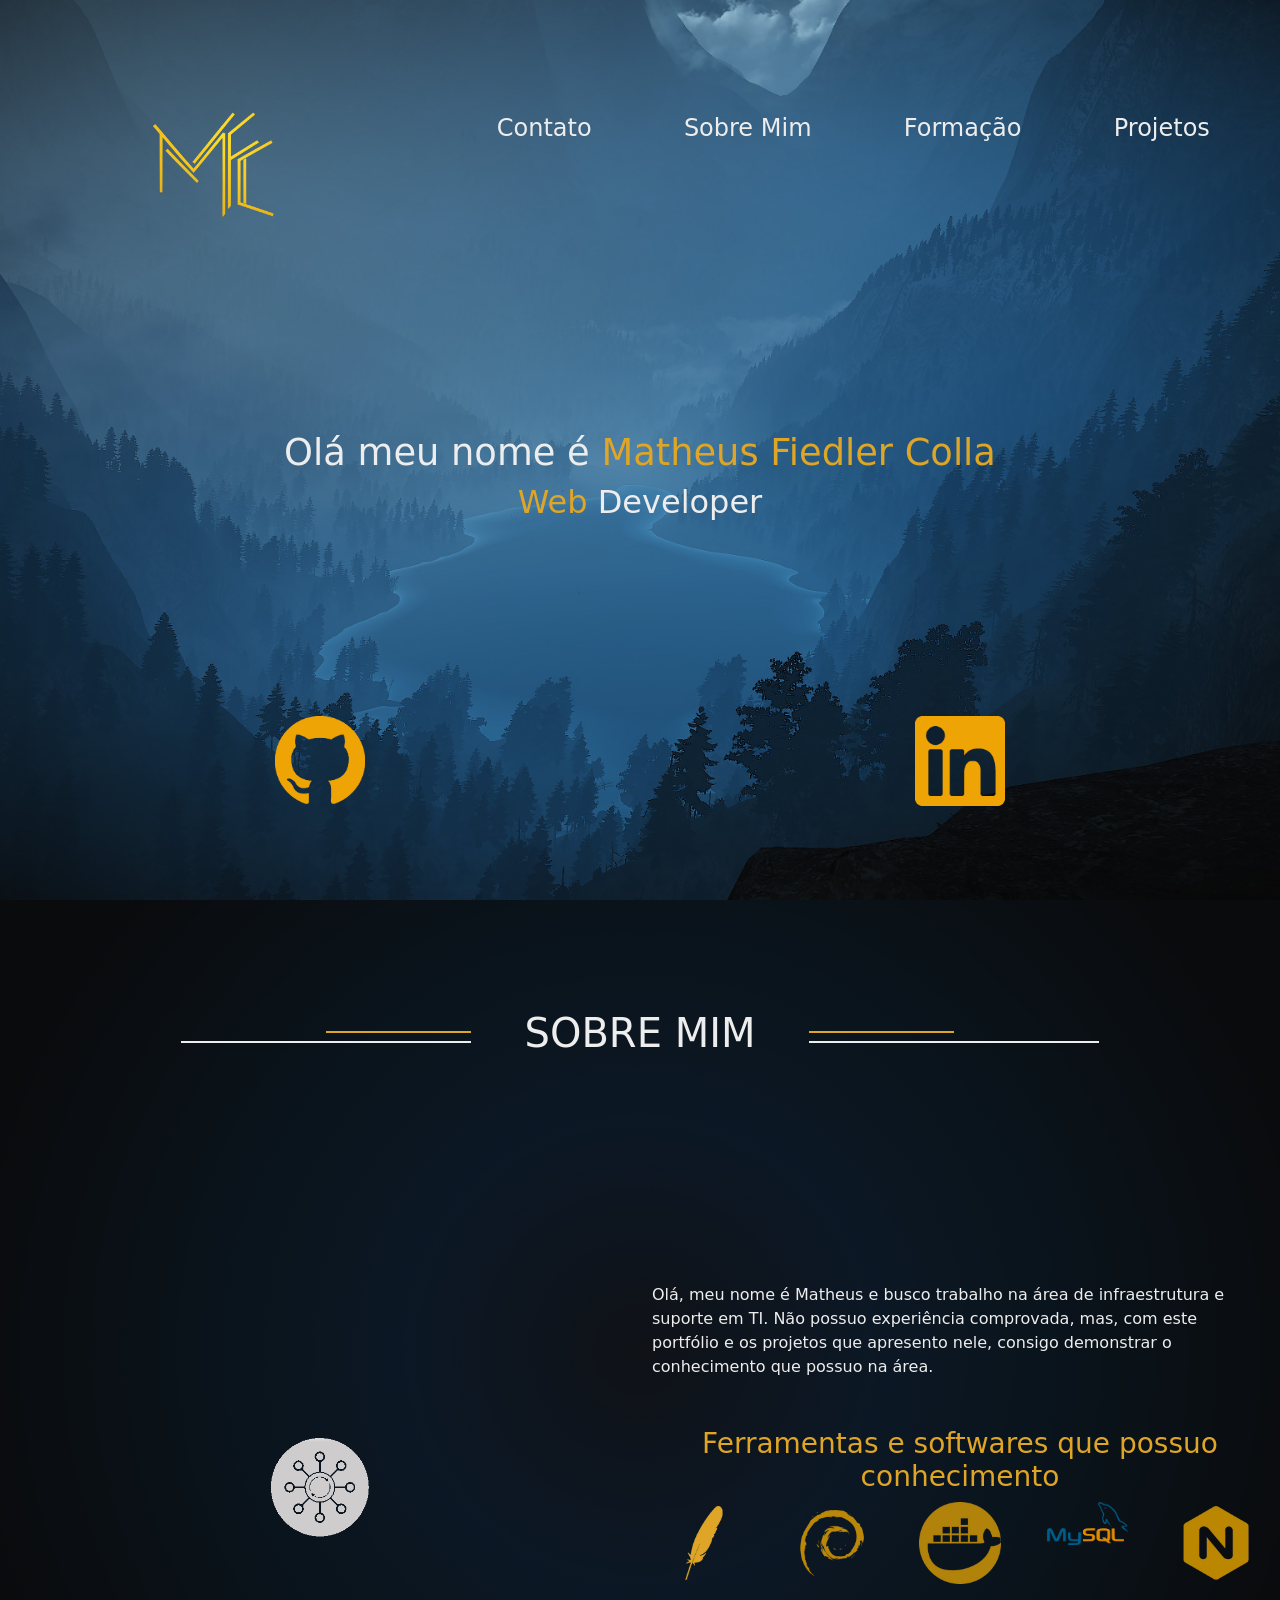
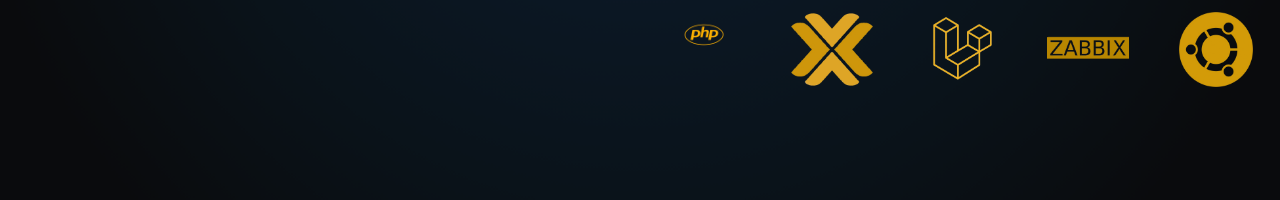
==== commit d780ffab: "Adicionado alt em elementos" ====
--- a/index.html
+++ b/index.html
@@ -47,6 +47,10 @@
         background-repeat: no-repeat; 
     }
 
+    #sobre_mim .img-fluid{
+        max-height: 100px;
+    }
+
 
     </style>
   </head>
@@ -57,7 +61,7 @@
             <img
                 class="img logo rounded"
                 src="./images/logo_matheus.png"
-                alt="Bike"
+                alt="Logo com iniciais do meu nome"
             />
         </div>
     <div class="col-8">
@@ -72,16 +76,16 @@
                     <div class="collapse navbar-collapse" id="navbarText">
                         <ul class="navbar-nav d-flex justify-content-around align-items-center w-100">
                             <li class="nav-item">
-                            <a id="botao_contato" class="nav-link" href="#">Contato</a>
-                            </li>
-                            <li class="nav-item">
-                            <a class="nav-link" href="#">Sobre Mim</a>
-                            </li>
-                            <li class="nav-item">
-                            <a class="nav-link" href="#">Formação</a>
-                            </li>
-                            <li class="nav-item">
-                            <a class="nav-link" href="#">Projetos</a>
+                            <a id="botao_contato" class="nav-link" href="#" alt="Contato">Contato</a>
+                            </li>
+                            <li class="nav-item">
+                            <a class="nav-link" href="#sobre_mim" alt="Sobre Mim">Sobre Mim</a>
+                            </li>
+                            <li class="nav-item">
+                            <a class="nav-link" href="#" alt="Formação">Formação</a>
+                            </li>
+                            <li class="nav-item">
+                            <a class="nav-link" href="#" alt="Projetos">Projetos</a>
                             </li>
                         </ul>
                     </div>
@@ -103,12 +107,12 @@
             </h2>
             <div id="contatos" class="d-none flex-column flex-md-row justify-content-center align-items-center gap-3 mt-4">
                 <div class="contato-item">
-                    <img class="imagem_contato img-fluid icone rounded" src="images/icone_telefone.png" alt="Telefone">
+                    <img class="imagem_contato img-fluid icone rounded" src="images/icone_telefone.png" alt="Ícone Telefone">
                     <p class="contato-texto">(55) 9 8123-2927</p>
                 </div>
 
                 <div class="contato-item">
-                    <img class="imagem_contato img-fluid icone rounded" src="images/icone_email.png" alt="Email">
+                    <img class="imagem_contato img-fluid icone rounded" src="images/icone_email.png" alt="Ícone Email">
                     <p class="contato-texto">matheusfiedlercolla@gmail.com</p>
                 </div>
             </div> 
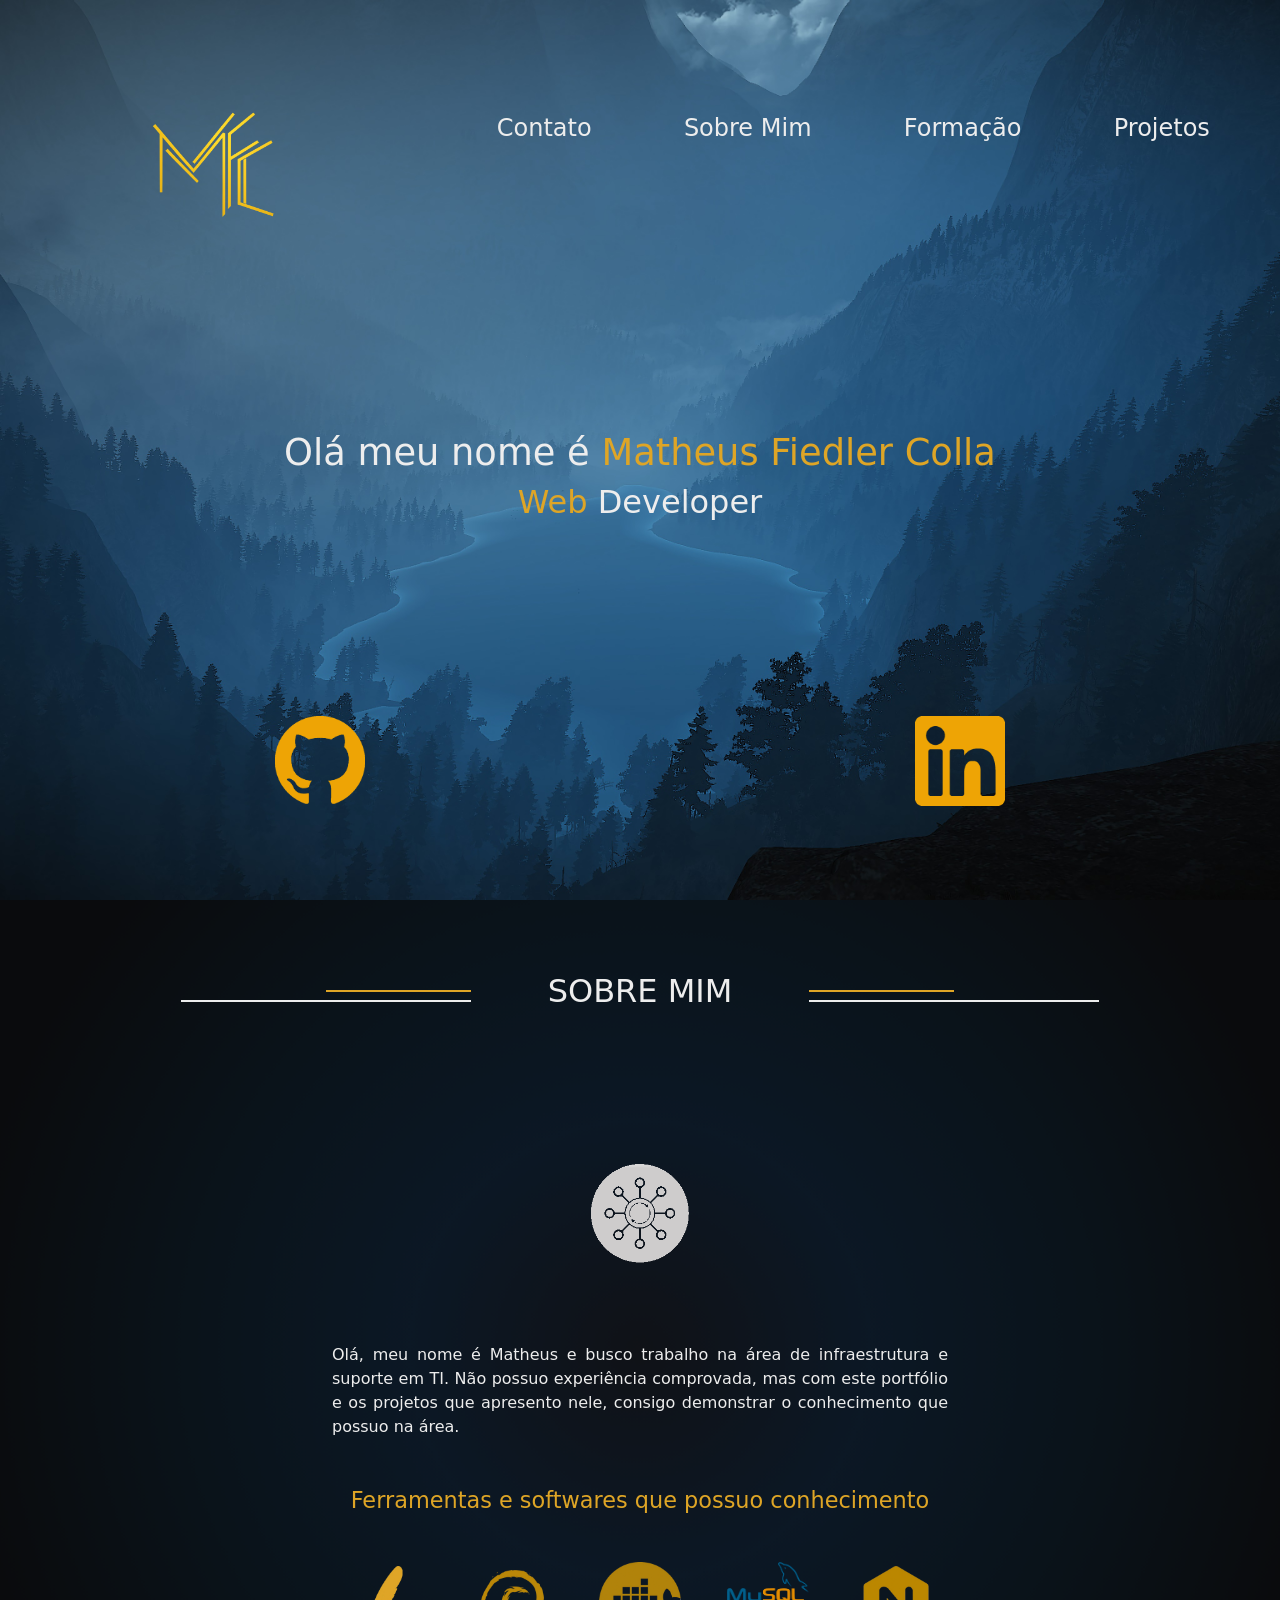
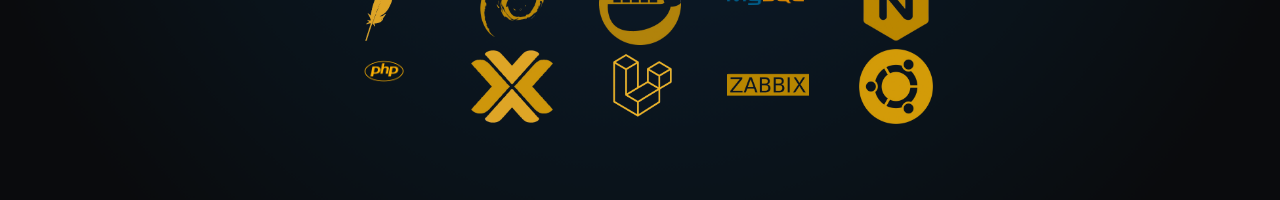
==== commit 66055a5a: "Adicionando responsividade a área sobre" ====
--- a/index.html
+++ b/index.html
@@ -9,6 +9,7 @@
 
     <link rel="stylesheet" href="./css/animacoes.css">
     <link rel="stylesheet" href="./css/pagina_inicial.css">
+    <link rel="stylesheet" href="./css/sobre_mim.css">
         <style>
 
         html, body{
@@ -157,7 +158,7 @@
             <div class="col-12" style="border: 1px solid #ededed;"></div>
         </div>
     </div>
-    <div class="row">
+    <div id="conteudo_sobre" class="row">
         <div class="col-6 d-flex justify-content-center align-items-center">
             <img
                 class="img-fluid rounded"
@@ -168,13 +169,13 @@
         <div class="col-6">
             <p class="text-left mb-5">
                 Olá, meu nome é Matheus e busco trabalho na área de infraestrutura e suporte em TI.
-                Não possuo experiência comprovada, mas, com este portfólio e os projetos que apresento nele,
+                Não possuo experiência comprovada, mas com este portfólio e os projetos que apresento nele,
                 consigo demonstrar o conhecimento que possuo na área.
             </p>
-            <h3 class="h3 text-center">
+            <h3 class="h3 text-center mb-5">
                 Ferramentas e softwares que possuo conhecimento
             </h3>
-            <div class="row d-flex justify-content-around mb-4">
+            <div class="row d-flex justify-content-around">
                 <div class="col-2">
                     <img
                         class="img-fluid"
@@ -249,6 +250,7 @@
             </div>
         </div>
     </div>
+</div>
 </div>
 <script src="https://cdn.jsdelivr.net/npm/bootstrap@5.3.8/dist/js/bootstrap.bundle.min.js"></script>
 <script src="/js/home.js"></script>
--- a/css/sobre_mim.css
+++ b/css/sobre_mim.css
@@ -0,0 +1,147 @@
+
+#sobre_mim h1{
+    color: var(--cor_texto);
+    font-weight: 300;
+}
+
+#sobre_mim h3{
+    color: #dea526;
+    font-weight: 200;
+}
+
+#sobre_mim p{
+    color: var(--cor_texto);
+    font-weight: 200;
+}
+
+#sobre_mim{
+    min-height: 100vh;
+    background-image: url("../images/fundo.png");
+    background-size: cover;        
+    background-position: center;   
+    background-repeat: no-repeat; 
+}
+
+/* // Small devices (landscape phones, 576px and up) */
+@media (width < 576px) { 
+    #sobre_mim h1{
+        font-size: calc((var(--font-size-base)*2.2));
+    }
+    #sobre_mim p{
+        font-size: calc((var(--font-size-base)*2.2));
+    }
+}
+
+/* // Small devices (landscape phones, 576px and up) */
+@media (min-width: 576px) { 
+    #sobre_mim h1{
+        font-size: calc((var(--font-size-base)*1.8));
+    }
+    #sobre_mim p{
+        font-size: calc((var(--font-size-base)*1.3));
+        text-align: justify;
+    }
+
+    #sobre_mim h3{
+        font-size: calc((var(--font-size-base)*1.2));
+    }
+    #sobre_mim .img-fluid{
+        max-height: 100px;
+    }
+    #conteudo_sobre{
+        display: flex;
+        flex-direction: column;
+        align-items: center;
+        justify-content: space-between;
+        gap: 80px;
+    }
+}
+
+/* // Medium devices (tablets, 768px and up) */
+@media (min-width: 768px) { 
+    #sobre_mim h1{
+        font-size: calc((var(--font-size-base)*1.8));
+    }
+    #sobre_mim p{
+        font-size: calc((var(--font-size-base)*1.3));
+        text-align: justify;
+    }
+
+    #sobre_mim h3{
+        font-size: calc((var(--font-size-base)*1.2));
+    }
+    #sobre_mim .img-fluid{
+        max-height: 100px;
+    }
+    #conteudo_sobre{
+        flex-direction: column;
+        align-items: center;
+    }
+ }
+
+/* // Large devices (desktops, 992px and up) */
+@media (min-width: 992px) { 
+    #sobre_mim h1{
+        font-size: calc((var(--font-size-base)1.7));
+    }
+    #sobre_mim p{
+        font-size: calc((var(--font-size-base)*1.0));
+    }
+
+    #sobre_mim h3{
+        font-size: calc((var(--font-size-base)*1.5));
+    }
+    #sobre_mim .img-fluid{
+        max-height: 60px;
+    }
+    #conteudo_sobre{
+        flex-direction: column;
+        align-items: center;
+    }
+ }
+
+/* // X-Large devices (large desktops, 1200px and up) */
+@media (min-width: 1200px) { 
+    #sobre_mim h1{
+        font-size: calc((var(--font-size-base)*2));
+    }
+    #sobre_mim p{
+        font-size: calc((var(--font-size-base)*1.0));
+    }
+
+    #sobre_mim h3{
+        font-size: calc((var(--font-size-base)*1.4));
+    }
+    #sobre_mim .img-fluid{
+        max-height: 80px;
+    }
+    #conteudo_sobre{
+        display: flex;
+        flex-direction:row;
+        justify-content: space-around;
+        align-items: center;
+    }
+ }
+
+/* // XX-Large devices (larger desktops, 1400px and up) */
+@media (min-width: 1400px) { 
+    #sobre_mim h1{
+        font-size: calc((var(--font-size-base)*2.4));
+    }
+    #sobre_mim p{
+        font-size: calc((var(--font-size-base)*1.2));
+    }
+
+    #sobre_mim h3{
+        font-size: calc((var(--font-size-base)*1.8));
+    }
+    #sobre_mim .img-fluid{
+        max-height: 100px;
+    }
+    #conteudo_sobre{
+        display: flex;
+        flex-direction:row;
+        justify-content: space-around;
+        align-items: center;
+    }
+ }
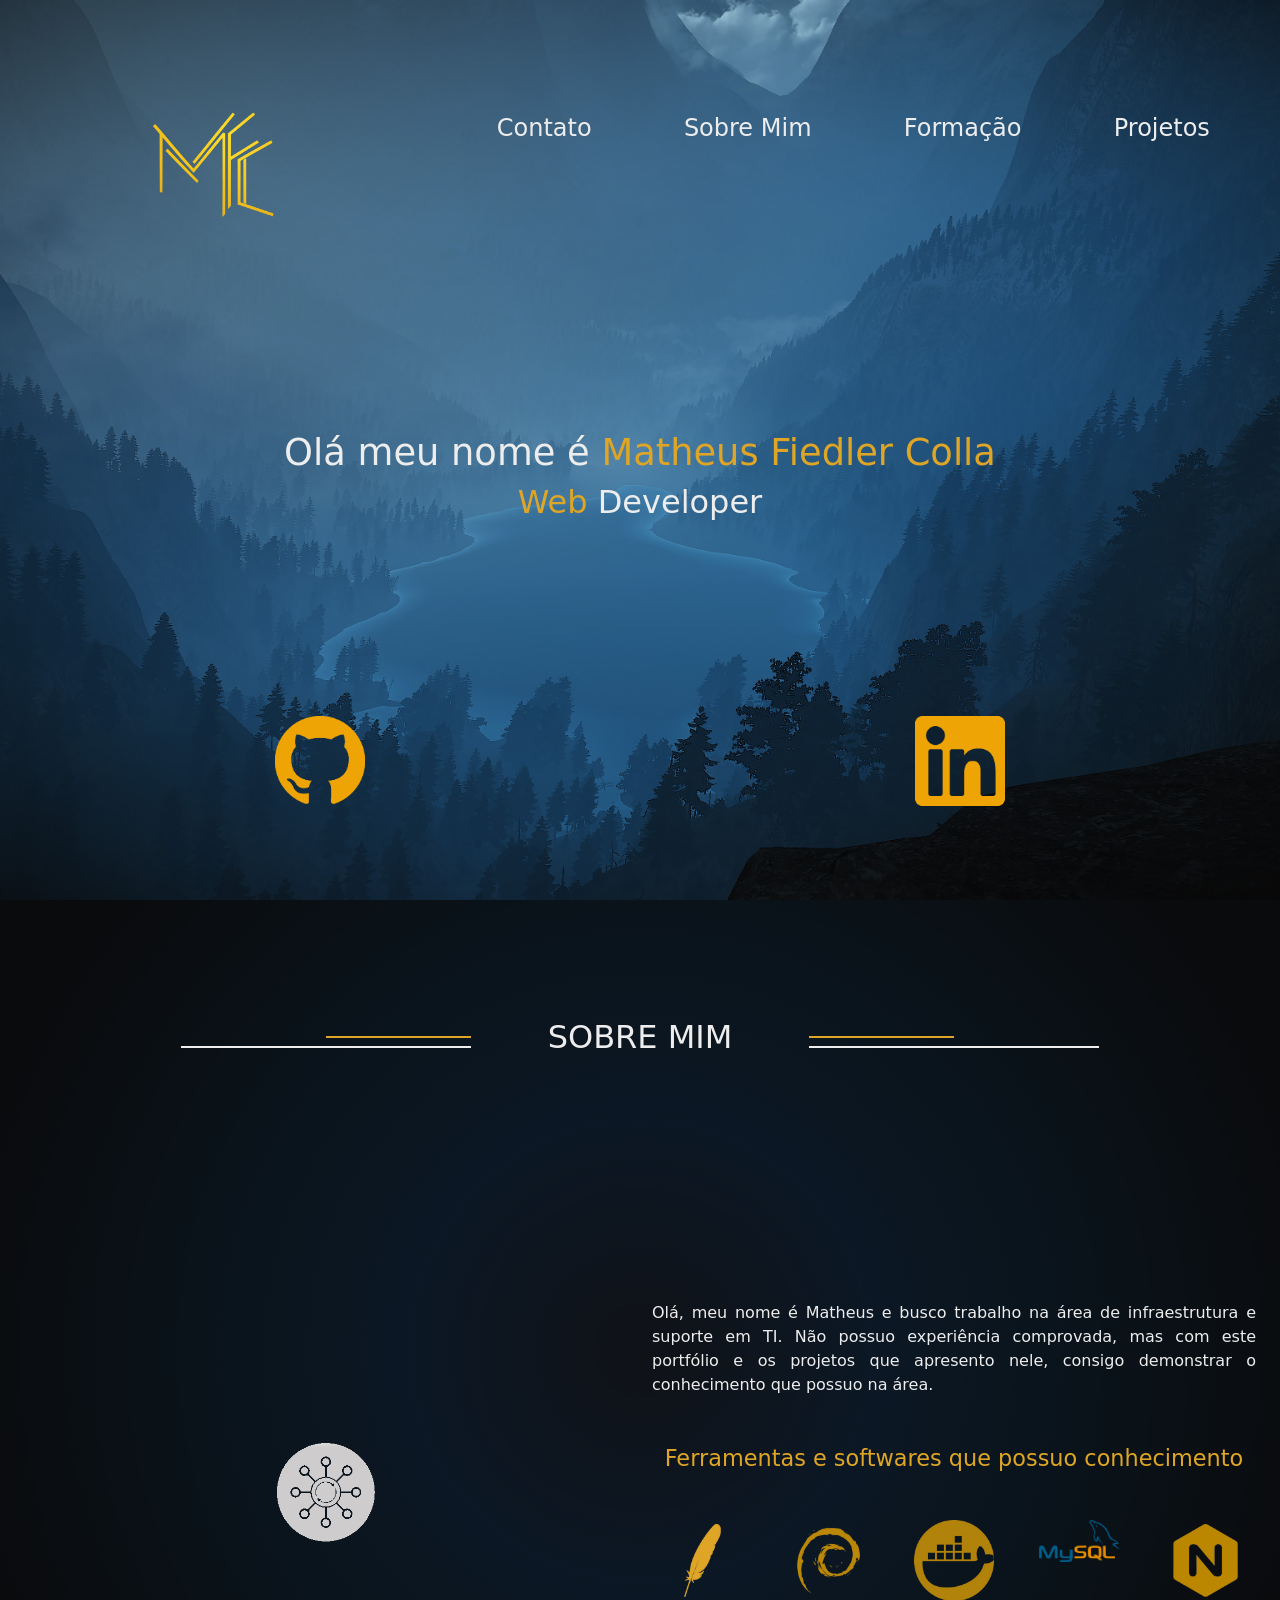
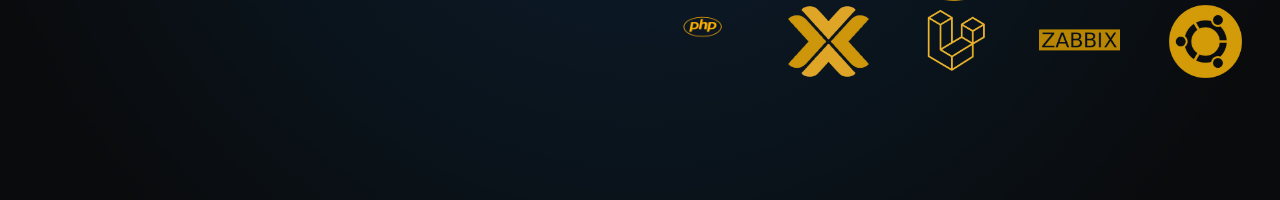
==== commit 91c92ff9: "Corrigido problema de display no sobre_mim" ====
--- a/index.html
+++ b/index.html
@@ -158,7 +158,7 @@
             <div class="col-12" style="border: 1px solid #ededed;"></div>
         </div>
     </div>
-    <div id="conteudo_sobre" class="row">
+    <div id="conteudo_sobre" class="row w-100">
         <div class="col-6 d-flex justify-content-center align-items-center">
             <img
                 class="img-fluid rounded"
--- a/css/sobre_mim.css
+++ b/css/sobre_mim.css
@@ -22,14 +22,23 @@
     background-repeat: no-repeat; 
 }
 
+
 /* // Small devices (landscape phones, 576px and up) */
 @media (width < 576px) { 
     #sobre_mim h1{
-        font-size: calc((var(--font-size-base)*2.2));
+        font-size: calc((var(--font-size-base)*1.4));
     }
     #sobre_mim p{
-        font-size: calc((var(--font-size-base)*2.2));
+        font-size: calc((var(--font-size-base)*0.9));
     }
+
+    #conteudo_sobre{
+        flex-direction: column;
+        align-items: center;
+        justify-content: space-between;
+        gap: 80px;
+    }
+    
 }
 
 /* // Small devices (landscape phones, 576px and up) */
@@ -49,11 +58,9 @@
         max-height: 100px;
     }
     #conteudo_sobre{
-        display: flex;
         flex-direction: column;
         align-items: center;
         justify-content: space-between;
-        gap: 80px;
     }
 }
 
@@ -76,6 +83,7 @@
     #conteudo_sobre{
         flex-direction: column;
         align-items: center;
+        justify-content: center;
     }
  }
 
@@ -116,10 +124,9 @@
         max-height: 80px;
     }
     #conteudo_sobre{
-        display: flex;
-        flex-direction:row;
-        justify-content: space-around;
+        flex-direction: row;
         align-items: center;
+        justify-content: space-between;
     }
  }
 
@@ -139,9 +146,8 @@
         max-height: 100px;
     }
     #conteudo_sobre{
-        display: flex;
-        flex-direction:row;
-        justify-content: space-around;
+        flex-direction: row !important;
         align-items: center;
+        justify-content: center;
     }
  }
